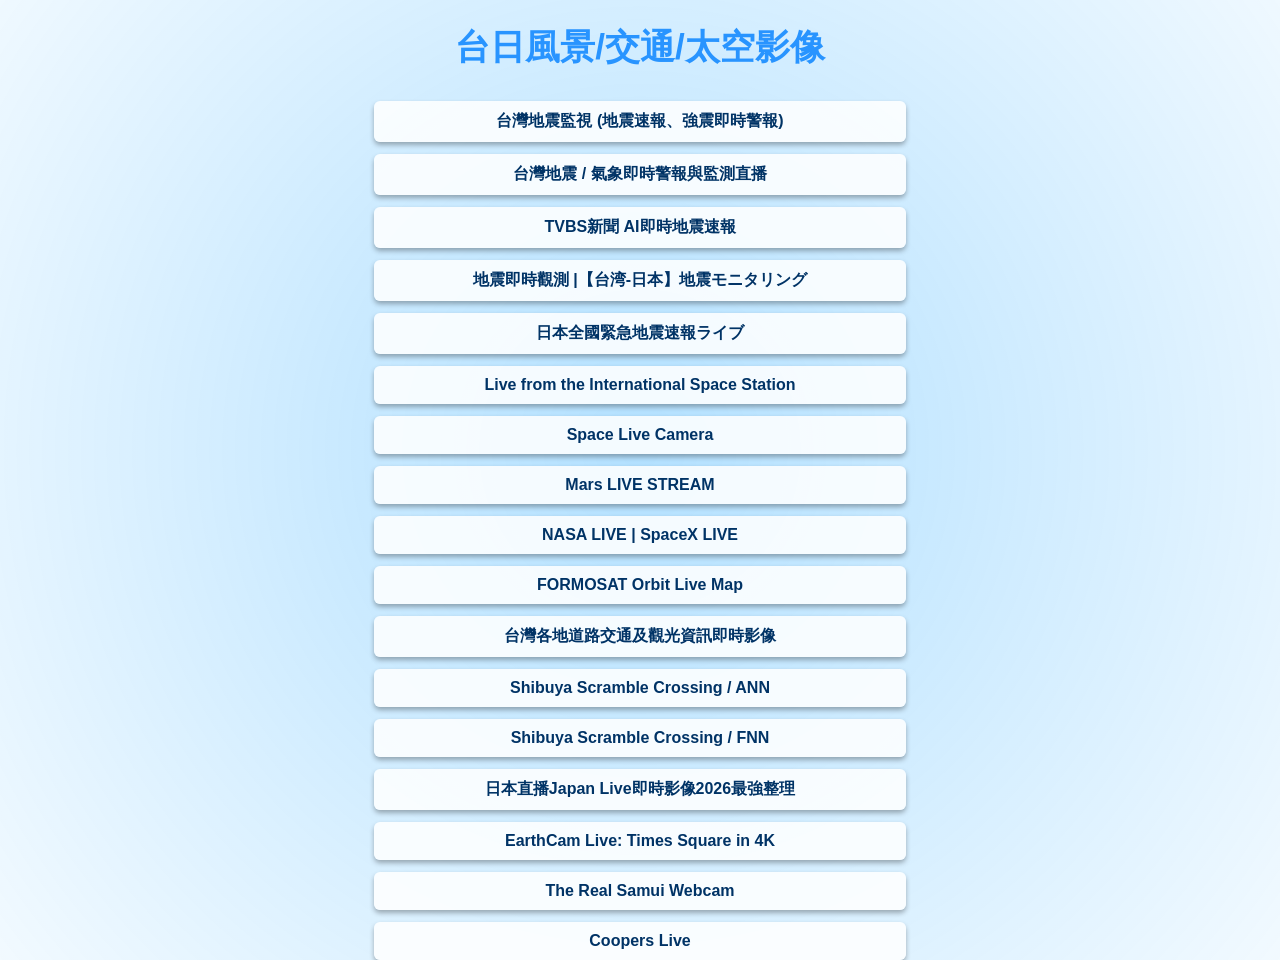
==== 10.htm @ 10522a81 "Add files via upload" ====
<!DOCTYPE html>
<html lang="zh-TW">
<head>
<meta charset="UTF-8">
<meta name="viewport" content="width=device-width, initial-scale=1, maximum-scale=1, user-scalable=no">
<title>台日風景/交通/太空影像</title>
<style>
    body {
      font-family: "Microsoft JhengHei", sans-serif;
      margin: 0;
      padding: 20px;
      text-align: center;
      color: #ffffff;
      background: url('https://images.unsplash.com/photo-1446776811953-b23d57bd21aa?ixlib=rb-4.0.3&auto=format&fit=crop&w=1950&q=80') no-repeat center center fixed;
      background-size: cover;
      overflow-y: scroll; /* 保留右邊拉棒 */
    }

    /* 地震波紋動畫背景 */
    body::before {
      content: "";
      position: fixed;
      top: 50%;
      left: 50%;
      width: 2000px;
      height: 2000px;
      background: radial-gradient(circle, rgba(0,153,255,0.3) 0%, transparent 70%);
      border-radius: 50%;
      transform: translate(-50%, -50%);
      animation: ripple 6s infinite;
      z-index: -1;
    }

    @keyframes ripple {
      0% { transform: translate(-50%, -50%) scale(0.8); opacity: 0.6; }
      50% { transform: translate(-50%, -50%) scale(1.2); opacity: 0.3; }
      100% { transform: translate(-50%, -50%) scale(1.6); opacity: 0; }
    }

    /* 動態標題效果 */
    h1 {
  font-size: 2.2em;
  margin-bottom: 30px;
  color: #2894FF; /* 淡藍色 */
}

    @keyframes shine {
      0% { background-position: 0% 50%; }
      50% { background-position: 100% 50%; }
      100% { background-position: 0% 50%; }
    }

    .link-list {
      display: flex;
      flex-direction: column;
      align-items: center;
      gap: 12px;
    }

    a {
      display: block;
      width: 40%; /* 按鈕縮小 */
      padding: 10px;
      background: rgba(255,255,255,0.85);
      border-radius: 6px;
      text-decoration: none;
      color: #003366;
      font-weight: bold;
      box-shadow: 0 3px 5px rgba(0,0,0,0.3);
      transition: transform 0.2s, background 0.2s;
    }

    a:hover {
      background: #cce6ff;
      transform: scale(1.05);
    }
    
    
    html, body, header, .title {
  margin: 0 !important;
  padding: 0 !important;
}


/* Reset */
html,body {
  overflow-x: hidden;   /* 禁止橫向滾動 */
  overflow-y: auto;     /* ✅ 允許垂直滾動 */
}


/* 📱 小型手機（小於 480px） */
@media (max-width: 479px) {
  .toolbar {
    flex-direction: column;
    gap: 6px;
  }
  .toolbar select,
  .toolbar input,
  .toolbar button {
    width: 100%;
  }
  table {
    font-size: 13px;
  }
  #container {
    grid-template-columns: 1fr;
  }
  #sidebar {
    position: absolute;
    top: 42px;
    left: 0;
    right: 0;
    height: 40%;
    background: #fff;
    z-index: 1000;
    border-right: none;
    border-top: 1px solid #ddd;
  }
  #map {
    height: calc(100vh - 42px);
  }
  header > * {
    flex: 1 1 100%;
  }
}
/* 📱 中型手機（480px 到 767px） */
@media (min-width: 480px) and (max-width: 767px) {
  .toolbar {
    flex-direction: column;
    gap: 8px;
  }
  .toolbar select,
  .toolbar input,
  .toolbar button {
    width: 100%;
  }
  table {
    font-size: 14px;
  }
  #container {
    grid-template-columns: 1fr;
  }
  #sidebar {
    position: absolute;
    top: 42px;
    left: 0;
    right: 0;
    height: 40%;
    background: #fff;
    z-index: 1000;
    border-right: none;
    border-top: 1px solid #ddd;
  }
  #map {
    height: calc(100vh - 42px);
  }
  header > * {
    flex: 1 1 100%;
  }
}
/* 📱 大型手機／小平板（768px 到 1023px） */
@media (min-width: 768px) and (max-width: 1023px) {
  .toolbar {
    flex-direction: row;
    gap: 12px;
  }
  .toolbar select,
  .toolbar input,
  .toolbar button {
    width: auto;
  }
  table {
    font-size: 15px;
  }
  #container {
    grid-template-columns: 1fr;
  }
  #sidebar {
    position: absolute;
    top: 42px;
    left: 0;
    right: 0;
    height: 40%;
    background: #fff;
    z-index: 1000;
    border-right: none;
    border-top: 1px solid #ddd;
  }
  #map {
    height: calc(100vh - 42px);
  }
  header > * {
    flex: 1 1 100%;
  }
}
  </style>
</head>
<body>
  <h1>台日風景/交通/太空影像</h1>
  <div class="link-list">
    <a href="http://youtu.be/KyT4qSK8lJo" target="_blank">台灣地震監視 (地震速報、強震即時警報)</a>
    <a href="http://youtu.be/meHTKm4XBS8" target="_blank">台灣地震 / 氣象即時警報與監測直播</a>
    <a href="http://youtu.be/0eOhU2J_MXE" target="_blank">TVBS新聞 AI即時地震速報</a>
    <a href="http://youtu.be/YXSkkqznCK0" target="_blank">地震即時觀測 |【台湾-日本】地震モニタリング</a>
    <a href="http://youtu.be/UJYyY_mrUmo" target="_blank">日本全國緊急地震速報ライブ</a>
    <a href="http://youtu.be/0FBiyFpV__g" target="_blank">Live from the International Space Station</a>
    <a href="http://www.youtube.com/results?search_query=space+live+camera" target="_blank">Space Live Camera</a>
    <a href="http://youtu.be/noNxQn9P8_U" target="_blank">Mars LIVE STREAM</a>
    <a href="http://youtu.be/mXqfi6csKMQ" target="_blank">NASA LIVE | SpaceX LIVE</a>
    <a href="http://youtu.be/8DDBhJTO8h8" target="_blank">FORMOSAT Orbit Live Map</a>
    <a href="http://youtube.com/@TwBaiBai/streams" target="_blank">台灣各地道路交通及觀光資訊即時影像</a>
    <a href="http://youtu.be/8H3nRCFVR6Y" target="_blank">Shibuya Scramble Crossing / ANN</a>
    <a href="http://youtu.be/dfVK7ld38Ys" target="_blank">Shibuya Scramble Crossing / FNN</a>
    <a href="http://is.gd/g9kBOr" target="_blank">日本直播Japan Live即時影像2026最強整理</a>
    <a href="http://youtu.be/rnXIjl_Rzy4" target="_blank">EarthCam Live: Times Square in 4K</a>
    <a href="http://www.youtube.com/@TheRealSamuiWebcam/streams" target="_blank">The Real Samui Webcam</a>
    <a href="http://youtube.com/@Cooperstownhouseliverpool/streams" target="_blank">Coopers Live</a>
  </div>
</body>
</html>
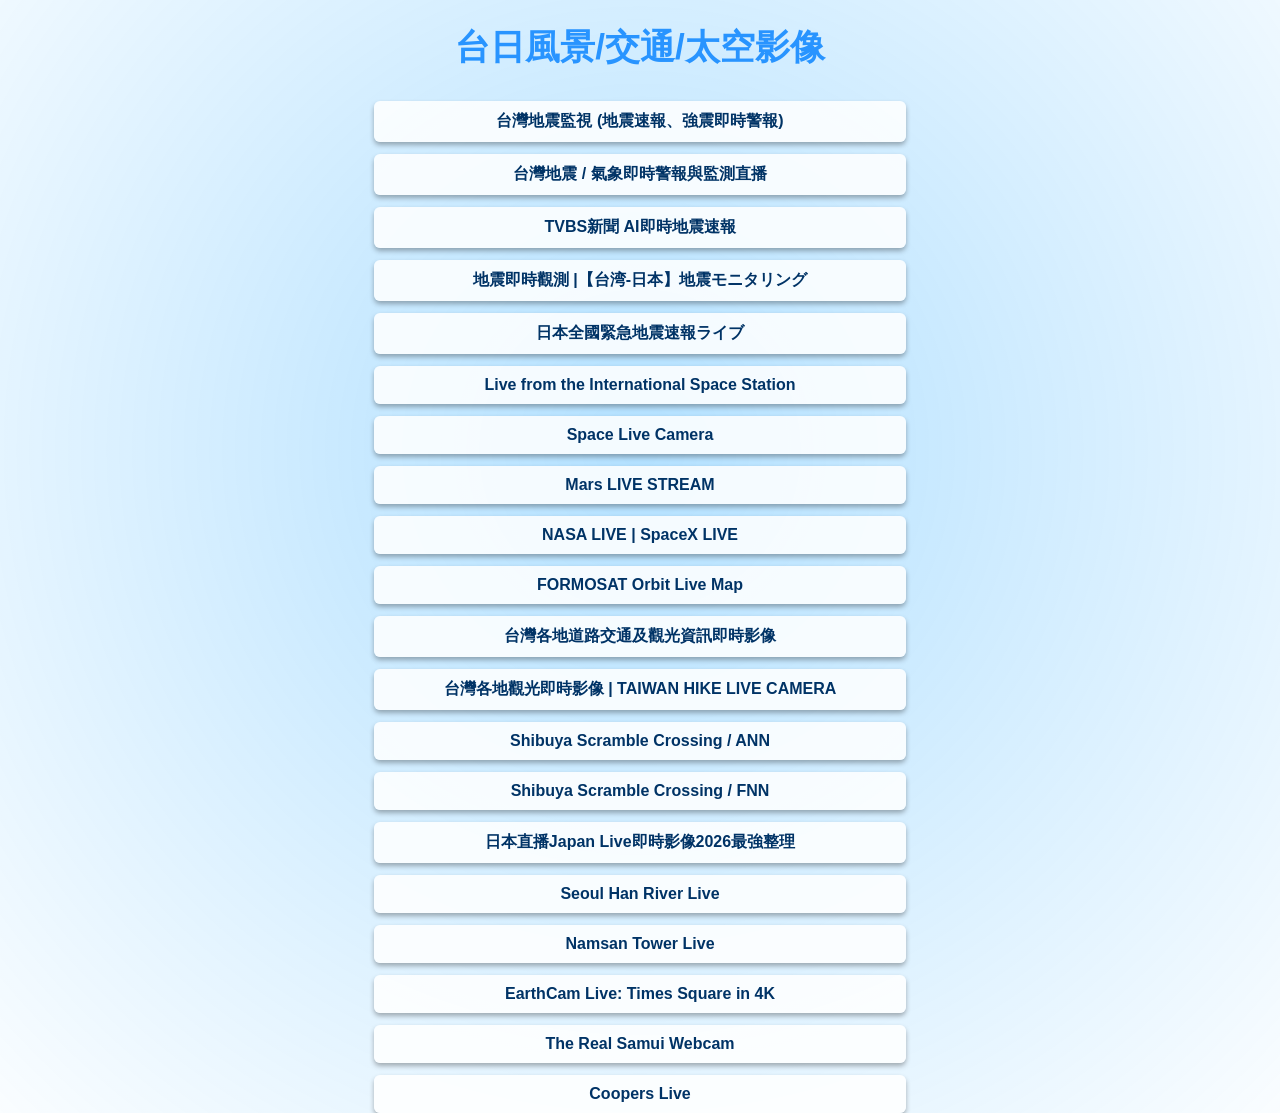
==== commit bf76c0b1: "Add files via upload" ====
--- a/10.htm
+++ b/10.htm
@@ -203,19 +203,22 @@
     <a href="http://youtu.be/meHTKm4XBS8" target="_blank">台灣地震 / 氣象即時警報與監測直播</a>
     <a href="http://youtu.be/0eOhU2J_MXE" target="_blank">TVBS新聞 AI即時地震速報</a>
     <a href="http://youtu.be/YXSkkqznCK0" target="_blank">地震即時觀測 |【台湾-日本】地震モニタリング</a>
-    <a href="http://youtu.be/UJYyY_mrUmo" target="_blank">日本全國緊急地震速報ライブ</a>
+    <a href="http://youtu.be/I5_vUnu1GN4" target="_blank">日本全國緊急地震速報ライブ</a>
     <a href="http://youtu.be/0FBiyFpV__g" target="_blank">Live from the International Space Station</a>
     <a href="http://www.youtube.com/results?search_query=space+live+camera" target="_blank">Space Live Camera</a>
     <a href="http://youtu.be/noNxQn9P8_U" target="_blank">Mars LIVE STREAM</a>
     <a href="http://youtu.be/mXqfi6csKMQ" target="_blank">NASA LIVE | SpaceX LIVE</a>
     <a href="http://youtu.be/8DDBhJTO8h8" target="_blank">FORMOSAT Orbit Live Map</a>
     <a href="http://youtube.com/@TwBaiBai/streams" target="_blank">台灣各地道路交通及觀光資訊即時影像</a>
+    <a href="http://www.youtube.com/playlist?list=PLtPJtE4_gezcIXkVoH0pzSqqjN6FSjMHF" target="_blank">台灣各地觀光即時影像 | TAIWAN HIKE LIVE CAMERA</a>
     <a href="http://youtu.be/8H3nRCFVR6Y" target="_blank">Shibuya Scramble Crossing / ANN</a>
     <a href="http://youtu.be/dfVK7ld38Ys" target="_blank">Shibuya Scramble Crossing / FNN</a>
     <a href="http://is.gd/g9kBOr" target="_blank">日本直播Japan Live即時影像2026最強整理</a>
+    <a href="http://youtu.be/vk5BHoDxXf0" target="_blank">Seoul Han River Live</a>
+    <a href="http://youtu.be/0v8x5wyXeB8" target="_blank">Namsan Tower Live</a>
     <a href="http://youtu.be/rnXIjl_Rzy4" target="_blank">EarthCam Live: Times Square in 4K</a>
     <a href="http://www.youtube.com/@TheRealSamuiWebcam/streams" target="_blank">The Real Samui Webcam</a>
-    <a href="http://youtube.com/@Cooperstownhouseliverpool/streams" target="_blank">Coopers Live</a>
+    <a href="http://youtu.be/ZeybLtB50gY" target="_blank">Coopers Live</a>
   </div>
 </body>
 </html>
